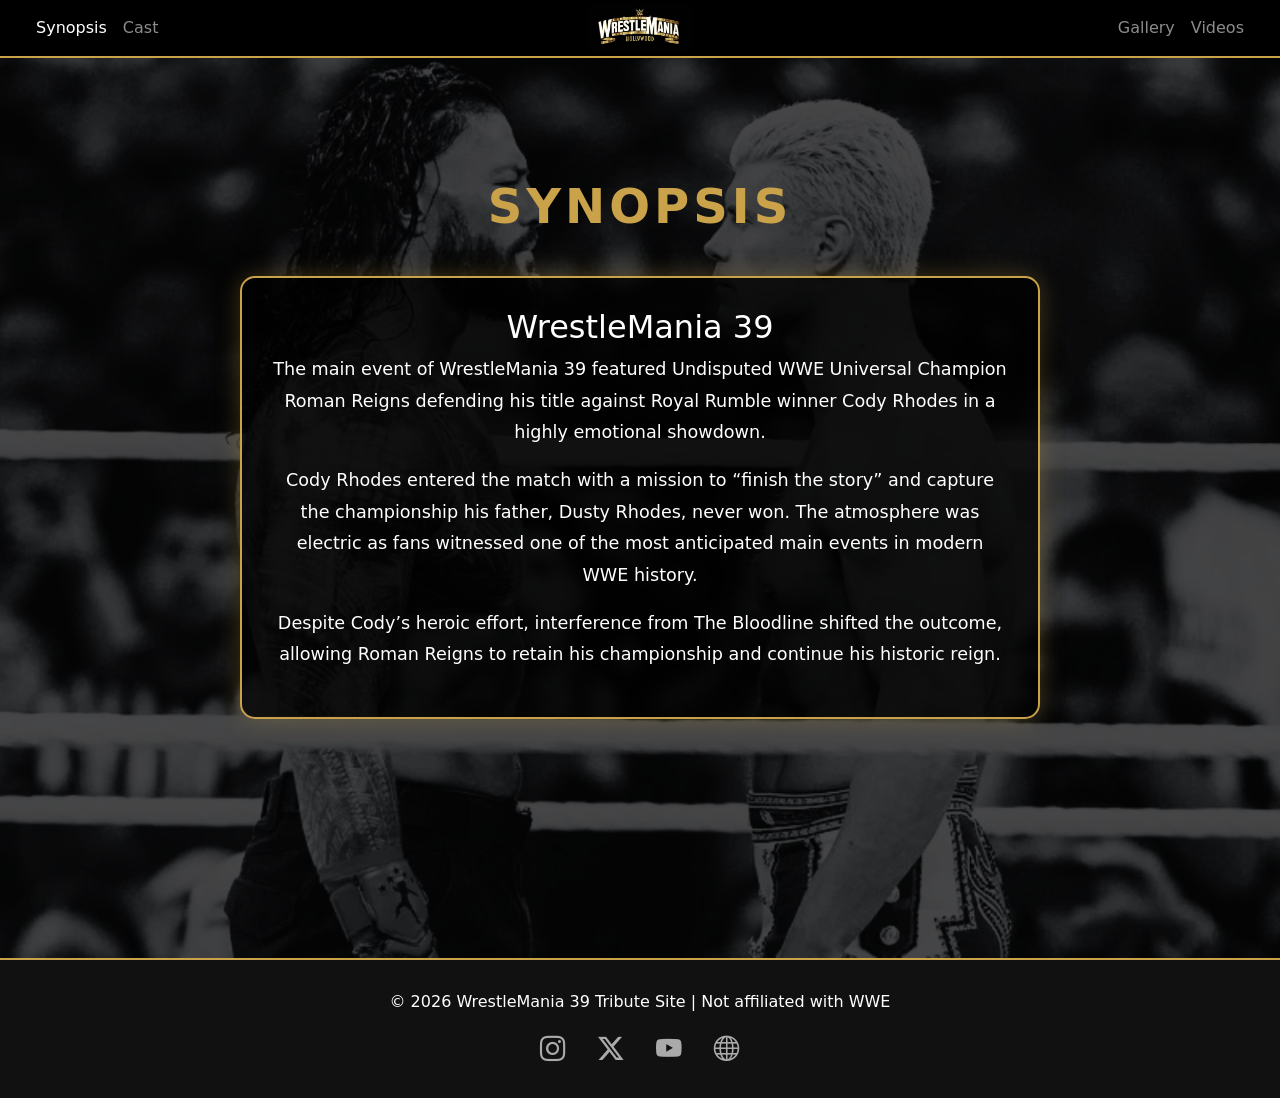
==== index.html @ 4281acd8 "Add files via upload" ====
<!DOCTYPE html>
<html lang="en">
<head>
  <meta charset="UTF-8">
  <title>WrestleMania 39 Synopsis</title>
  <meta name="viewport" content="width=device-width, initial-scale=1">

  <!-- Bootstrap -->
  <link href="https://cdn.jsdelivr.net/npm/bootstrap@5.3.3/dist/css/bootstrap.min.css" rel="stylesheet">

  <!-- Bootstrap Icons -->
  <link rel="stylesheet" href="https://cdn.jsdelivr.net/npm/bootstrap-icons@1.11.3/font/bootstrap-icons.min.css">

  <style>
    :root {
      --gold: #caa24a;
    }

    body {
      background: black;
      color: white;
    }

    /* NAVBAR */
    .nav-glow {
      border-bottom: 2px solid var(--gold);
      background: rgba(0,0,0,0.9);
      position: relative;
    }

    .navbar-brand img {
      height: 50px;
      transition: transform 0.3s ease;
    }

    .navbar-brand img:hover {
      transform: scale(1.1);
    }

    /* HERO */
    .synopsis-hero {
      background: url("synopsis-bg.jpg.jpg") center/cover no-repeat;
      min-height: 100vh;
      position: relative;
    }

    .synopsis-hero::before {
      content: "";
      position: absolute;
      inset: 0;
      background: rgba(0,0,0,0.70);
    }

    .synopsis-content {
      position: relative;
      z-index: 2;
      padding-top: 120px;
      padding-bottom: 80px;
      text-align: center;
    }

    .section-title {
      font-size: 3rem;
      font-weight: 900;
      letter-spacing: 4px;
      color: var(--gold);
      margin-bottom: 40px;
      text-transform: uppercase;
    }

    /* BOX */
    .synopsis-box {
      background: rgba(0,0,0,0.75);
      border: 2px solid var(--gold);
      border-radius: 15px;
      padding: 30px;
      max-width: 800px;
      margin: auto;
      box-shadow: 0 0 25px rgba(202,162,74,0.3);
      transition: 0.3s ease;
    }

    .synopsis-box:hover {
      transform: scale(1.02);
      box-shadow: 0 0 40px rgba(202,162,74,0.5);
    }

    .synopsis-box p {
      font-size: 1.1rem;
      line-height: 1.8;
    }

    /* FOOTER */
    footer {
      background: #111;
      padding: 30px;
      text-align: center;
      border-top: 2px solid var(--gold);
    }

    .social-icons {
      margin-top: 10px;
    }

    .social-icons a {
      color: #aaa;
      font-size: 1.6rem;
      margin: 0 12px;
      transition: 0.3s ease;
      text-decoration: none;
    }

    .social-icons a:hover {
      color: var(--gold);
      transform: scale(1.2);
    }

    /* MOBILE */
    @media (max-width: 768px) {
      .section-title {
        font-size: 2rem;
      }

      .synopsis-box {
        padding: 20px;
      }
    }
  </style>
</head>

<body>

<!-- NAVBAR -->
<nav class="navbar navbar-expand-lg navbar-dark nav-glow px-3">
  <div class="container-fluid position-relative">

    <!-- TOGGLER -->
    <button class="navbar-toggler" data-bs-toggle="collapse" data-bs-target="#nav">
      <span class="navbar-toggler-icon"></span>
    </button>

    <!-- CENTER LOGO -->
    <a href="index.html" class="navbar-brand position-absolute top-50 start-50 translate-middle">
      <img src="70494_WM37_logo_Final.jpg" alt="WWE Logo">
    </a>

    <!-- NAV LINKS -->
    <div class="collapse navbar-collapse justify-content-between" id="nav">

      <ul class="navbar-nav">
        <li class="nav-item"><a class="nav-link active" href="index.html">Synopsis</a></li>
        <li class="nav-item"><a class="nav-link" href="cast.html">Cast</a></li>
      </ul>

      <ul class="navbar-nav">
        <li class="nav-item"><a class="nav-link" href="gallery.html">Gallery</a></li>
        <li class="nav-item"><a class="nav-link" href="videos.html">Videos</a></li>
      </ul>

    </div>
  </div>
</nav>

<!-- SYNOPSIS -->
<main>
  <section class="synopsis-hero">

    <div class="synopsis-content container">

      <h1 class="section-title">Synopsis</h1>

      <div class="synopsis-box">

        <h2>WrestleMania 39</h2>

        <p>
          The main event of WrestleMania 39 featured Undisputed WWE Universal Champion Roman Reigns
          defending his title against Royal Rumble winner Cody Rhodes in a highly emotional showdown.
        </p>

        <p>
          Cody Rhodes entered the match with a mission to “finish the story” and capture the championship
          his father, Dusty Rhodes, never won. The atmosphere was electric as fans witnessed one of the
          most anticipated main events in modern WWE history.
        </p>

        <p>
          Despite Cody’s heroic effort, interference from The Bloodline shifted the outcome,
          allowing Roman Reigns to retain his championship and continue his historic reign.
        </p>

      </div>

    </div>

  </section>
</main>

<!-- FOOTER -->
<footer>
  <p>&copy; 2026 WrestleMania 39 Tribute Site | Not affiliated with WWE</p>

  <div class="social-icons">
    <a href="https://www.instagram.com/wwe/" target="_blank">
      <i class="bi bi-instagram"></i>
    </a>

    <a href="https://x.com/WWE" target="_blank">
      <i class="bi bi-twitter-x"></i>
    </a>

    <a href="https://www.youtube.com/@WWE" target="_blank">
      <i class="bi bi-youtube"></i>
    </a>

    <a href="https://www.wwe.com/" target="_blank">
      <i class="bi bi-globe"></i>
    </a>
  </div>
</footer>

<script src="https://cdn.jsdelivr.net/npm/bootstrap@5.3.3/dist/js/bootstrap.bundle.min.js"></script>
</body>
</html>
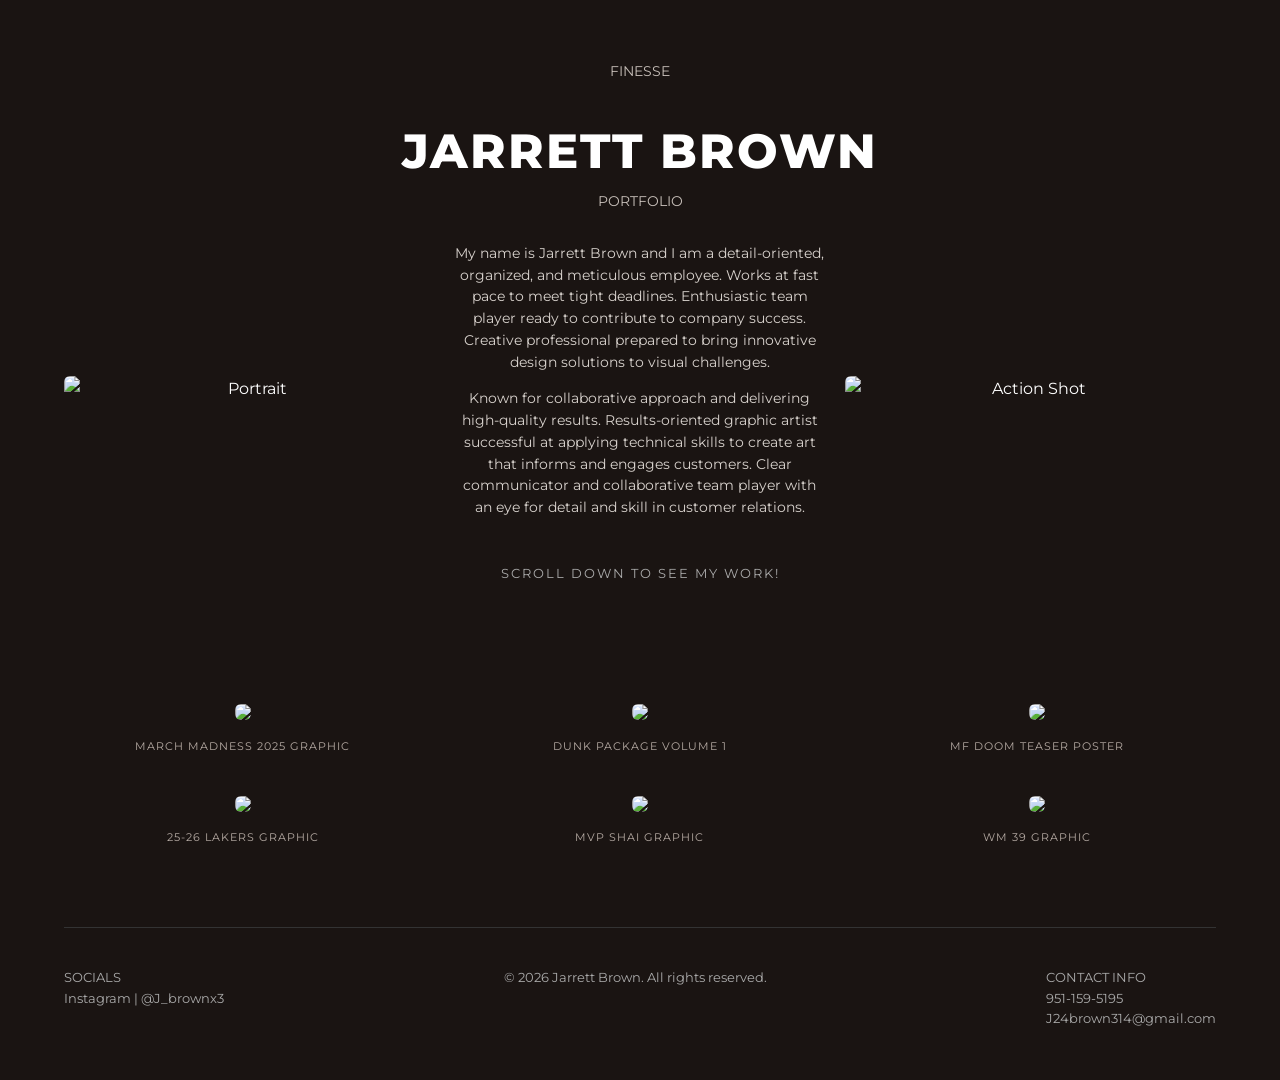
==== commit 4bf4a88c: "Update index.html" ====
--- a/index.html
+++ b/index.html
@@ -1,224 +1,226 @@
 <!DOCTYPE html>
 <html lang="en">
 <head>
-  <meta charset="UTF-8">
-  <title>WrestleMania 39 Synopsis</title>
-  <meta name="viewport" content="width=device-width, initial-scale=1">
-
-  <!-- Bootstrap -->
-  <link href="https://cdn.jsdelivr.net/npm/bootstrap@5.3.3/dist/css/bootstrap.min.css" rel="stylesheet">
-
-  <!-- Bootstrap Icons -->
-  <link rel="stylesheet" href="https://cdn.jsdelivr.net/npm/bootstrap-icons@1.11.3/font/bootstrap-icons.min.css">
-
-  <style>
-    :root {
-      --gold: #caa24a;
-    }
-
-    body {
-      background: black;
-      color: white;
-    }
-
-    /* NAVBAR */
-    .nav-glow {
-      border-bottom: 2px solid var(--gold);
-      background: rgba(0,0,0,0.9);
-      position: relative;
-    }
-
-    .navbar-brand img {
-      height: 50px;
-      transition: transform 0.3s ease;
-    }
-
-    .navbar-brand img:hover {
-      transform: scale(1.1);
-    }
-
-    /* HERO */
-    .synopsis-hero {
-      background: url("synopsis-bg.jpg.jpg") center/cover no-repeat;
-      min-height: 100vh;
-      position: relative;
-    }
-
-    .synopsis-hero::before {
-      content: "";
-      position: absolute;
-      inset: 0;
-      background: rgba(0,0,0,0.70);
-    }
-
-    .synopsis-content {
-      position: relative;
-      z-index: 2;
-      padding-top: 120px;
-      padding-bottom: 80px;
-      text-align: center;
-    }
-
-    .section-title {
-      font-size: 3rem;
-      font-weight: 900;
-      letter-spacing: 4px;
-      color: var(--gold);
-      margin-bottom: 40px;
-      text-transform: uppercase;
-    }
-
-    /* BOX */
-    .synopsis-box {
-      background: rgba(0,0,0,0.75);
-      border: 2px solid var(--gold);
-      border-radius: 15px;
-      padding: 30px;
-      max-width: 800px;
-      margin: auto;
-      box-shadow: 0 0 25px rgba(202,162,74,0.3);
-      transition: 0.3s ease;
-    }
-
-    .synopsis-box:hover {
-      transform: scale(1.02);
-      box-shadow: 0 0 40px rgba(202,162,74,0.5);
-    }
-
-    .synopsis-box p {
-      font-size: 1.1rem;
-      line-height: 1.8;
-    }
-
-    /* FOOTER */
-    footer {
-      background: #111;
-      padding: 30px;
-      text-align: center;
-      border-top: 2px solid var(--gold);
-    }
-
-    .social-icons {
-      margin-top: 10px;
-    }
-
-    .social-icons a {
-      color: #aaa;
-      font-size: 1.6rem;
-      margin: 0 12px;
-      transition: 0.3s ease;
-      text-decoration: none;
-    }
-
-    .social-icons a:hover {
-      color: var(--gold);
-      transform: scale(1.2);
-    }
-
-    /* MOBILE */
-    @media (max-width: 768px) {
-      .section-title {
-        font-size: 2rem;
-      }
-
-      .synopsis-box {
-        padding: 20px;
-      }
-    }
-  </style>
+<meta charset="UTF-8">
+<meta name="viewport" content="width=device-width, initial-scale=1.0">
+<title>Jarrett Brown Portfolio</title>
+
+<link href="https://fonts.googleapis.com/css2?family=Montserrat:wght@300;400;600;800&display=swap" rel="stylesheet">
+
+<style>
+* {
+  margin: 0;
+  padding: 0;
+  box-sizing: border-box;
+}
+
+body {
+  font-family: 'Montserrat', sans-serif;
+  background: #1a1412;
+  color: #fff;
+  line-height: 1.6;
+}
+
+.container {
+  width: 90%;
+  max-width: 1200px;
+  margin: auto;
+}
+
+/* HERO */
+.hero {
+  padding: 60px 0;
+  text-align: center;
+}
+
+.hero h1 {
+  font-size: 3rem;
+  font-weight: 800;
+  letter-spacing: 2px;
+}
+
+.hero h2 {
+  font-size: 0.9rem;
+  font-weight: 400;
+  color: #c7bfb9;
+  margin-bottom: 30px;
+}
+
+.hero-content {
+  display: grid;
+  grid-template-columns: 1fr 1fr 1fr;
+  gap: 20px;
+  align-items: center;
+}
+
+.hero img {
+  width: 100%;
+  border-radius: 6px;
+}
+
+.hero-text {
+  font-size: 0.85rem;
+  color: #d8d2cd;
+}
+
+.hero-text p {
+  margin-bottom: 15px;
+}
+
+.scroll-text {
+  margin-top: 30px;
+  font-size: 0.8rem;
+  letter-spacing: 2px;
+  color: #aaa;
+}
+
+/* PROJECT GRID */
+.projects {
+  margin-top: 60px;
+}
+
+.grid {
+  display: grid;
+  grid-template-columns: repeat(3, 1fr);
+  gap: 40px;
+}
+
+.project {
+  text-align: center;
+}
+
+.project img {
+  width: 100%;
+  border-radius: 6px;
+  margin-bottom: 10px;
+}
+
+.project-title {
+  font-size: 0.7rem;
+  color: #b5aaa3;
+  letter-spacing: 1px;
+}
+
+/* FOOTER */
+footer {
+  margin-top: 80px;
+  padding: 40px 0;
+  border-top: 1px solid #333;
+  display: flex;
+  justify-content: space-between;
+  flex-wrap: wrap;
+  font-size: 0.8rem;
+  color: #aaa;
+}
+
+footer .left, footer .right {
+  margin-bottom: 10px;
+}
+
+/* RESPONSIVE */
+@media(max-width: 900px) {
+  .hero-content {
+    grid-template-columns: 1fr;
+  }
+
+  .grid {
+    grid-template-columns: 1fr;
+  }
+}
+</style>
 </head>
 
 <body>
 
-<!-- NAVBAR -->
-<nav class="navbar navbar-expand-lg navbar-dark nav-glow px-3">
-  <div class="container-fluid position-relative">
-
-    <!-- TOGGLER -->
-    <button class="navbar-toggler" data-bs-toggle="collapse" data-bs-target="#nav">
-      <span class="navbar-toggler-icon"></span>
-    </button>
-
-    <!-- CENTER LOGO -->
-    <a href="index.html" class="navbar-brand position-absolute top-50 start-50 translate-middle">
-      <img src="70494_WM37_logo_Final.jpg" alt="WWE Logo">
-    </a>
-
-    <!-- NAV LINKS -->
-    <div class="collapse navbar-collapse justify-content-between" id="nav">
-
-      <ul class="navbar-nav">
-        <li class="nav-item"><a class="nav-link active" href="index.html">Synopsis</a></li>
-        <li class="nav-item"><a class="nav-link" href="cast.html">Cast</a></li>
-      </ul>
-
-      <ul class="navbar-nav">
-        <li class="nav-item"><a class="nav-link" href="gallery.html">Gallery</a></li>
-        <li class="nav-item"><a class="nav-link" href="videos.html">Videos</a></li>
-      </ul>
-
-    </div>
-  </div>
-</nav>
-
-<!-- SYNOPSIS -->
-<main>
-  <section class="synopsis-hero">
-
-    <div class="synopsis-content container">
-
-      <h1 class="section-title">Synopsis</h1>
-
-      <div class="synopsis-box">
-
-        <h2>WrestleMania 39</h2>
-
+<div class="container">
+
+  <!-- HERO -->
+  <section class="hero">
+    <h2>FINESSE</h2>
+    <h1>JARRETT BROWN</h1>
+    <h2>PORTFOLIO</h2>
+
+    <div class="hero-content">
+      <img src="images/Screenshot_27-4-2026_114245_www.canva.com.jpeg" alt="Portrait">
+
+      <div class="hero-text">
         <p>
-          The main event of WrestleMania 39 featured Undisputed WWE Universal Champion Roman Reigns
-          defending his title against Royal Rumble winner Cody Rhodes in a highly emotional showdown.
+          My name is Jarrett Brown and I am a detail-oriented, organized, and meticulous employee.
+          Works at fast pace to meet tight deadlines. Enthusiastic team player ready to contribute
+          to company success. Creative professional prepared to bring innovative design solutions
+          to visual challenges.
         </p>
 
         <p>
-          Cody Rhodes entered the match with a mission to “finish the story” and capture the championship
-          his father, Dusty Rhodes, never won. The atmosphere was electric as fans witnessed one of the
-          most anticipated main events in modern WWE history.
+          Known for collaborative approach and delivering high-quality results. Results-oriented
+          graphic artist successful at applying technical skills to create art that informs and
+          engages customers. Clear communicator and collaborative team player with an eye for detail
+          and skill in customer relations.
         </p>
-
-        <p>
-          Despite Cody’s heroic effort, interference from The Bloodline shifted the outcome,
-          allowing Roman Reigns to retain his championship and continue his historic reign.
-        </p>
-
-      </div>
-
-    </div>
-
+      </div>
+
+      <img src="images/Screenshot_27-4-2026_11420_www.canva.com.jpeg" alt="Action Shot">
+    </div>
+
+    <div class="scroll-text">SCROLL DOWN TO SEE MY WORK!</div>
   </section>
-</main>
-
-<!-- FOOTER -->
-<footer>
-  <p>&copy; 2026 WrestleMania 39 Tribute Site | Not affiliated with WWE</p>
-
-  <div class="social-icons">
-    <a href="https://www.instagram.com/wwe/" target="_blank">
-      <i class="bi bi-instagram"></i>
-    </a>
-
-    <a href="https://x.com/WWE" target="_blank">
-      <i class="bi bi-twitter-x"></i>
-    </a>
-
-    <a href="https://www.youtube.com/@WWE" target="_blank">
-      <i class="bi bi-youtube"></i>
-    </a>
-
-    <a href="https://www.wwe.com/" target="_blank">
-      <i class="bi bi-globe"></i>
-    </a>
-  </div>
-</footer>
-
-<script src="https://cdn.jsdelivr.net/npm/bootstrap@5.3.3/dist/js/bootstrap.bundle.min.js"></script>
+
+  <!-- PROJECTS -->
+  <section class="projects">
+    <div class="grid">
+
+      <div class="project">
+        <img src="images/March madness inspo 1 (3).png">
+        <div class="project-title">MARCH MADNESS 2025 GRAPHIC</div>
+      </div>
+
+      <div class="project">
+        <img src="images/DUNK PACKAGE!! VOL 1 (1).png">
+        <div class="project-title">DUNK PACKAGE VOLUME 1</div>
+      </div>
+
+      <div class="project">
+        <img src="images/FINAL MF DOOM AD (2).png">
+        <div class="project-title">MF DOOM TEASER POSTER</div>
+      </div>
+
+      <div class="project">
+        <img src="images/Lakers .png">
+        <div class="project-title">25-26 LAKERS GRAPHIC</div>
+      </div>
+
+      <div class="project">
+        <img src="images/Shai.png">
+        <div class="project-title">MVP SHAI GRAPHIC</div>
+      </div>
+
+      <div class="project">
+        <img src="images/WrestleMania 39 (3).png">
+        <div class="project-title">WM 39 GRAPHIC</div>
+      </div>
+
+    </div>
+  </section>
+
+  <!-- FOOTER -->
+  <footer>
+    <div class="left">
+      SOCIALS <br>
+      Instagram | @J_brownx3
+    </div>
+
+    <div class="center">
+      © 2026 Jarrett Brown. All rights reserved.
+    </div>
+
+    <div class="right">
+      CONTACT INFO <br>
+      951-159-5195 <br>
+      J24brown314@gmail.com
+    </div>
+  </footer>
+
+</div>
+
 </body>
-</html>+</html>
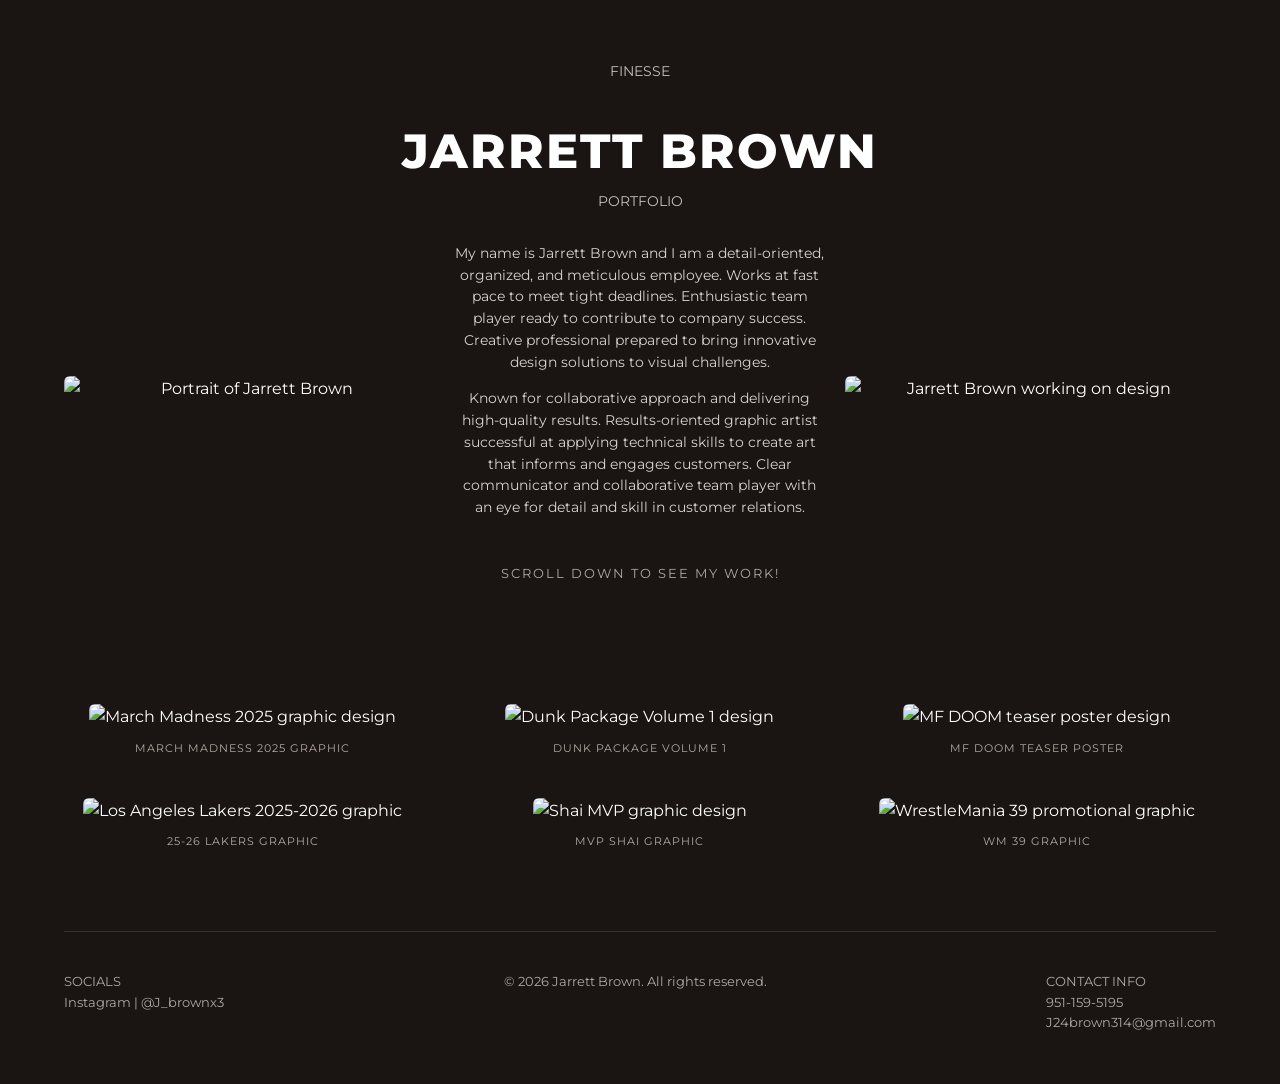
==== commit 730751e1: "Update index.html" ====
--- a/index.html
+++ b/index.html
@@ -141,7 +141,7 @@
     <h2>PORTFOLIO</h2>
 
     <div class="hero-content">
-      <img src="images/Screenshot_27-4-2026_114245_www.canva.com.jpeg" alt="Portrait">
+      <img src="images/Screenshot_27-4-2026_11420_www.canva.com.jpeg" alt="Portrait of Jarrett Brown">
 
       <div class="hero-text">
         <p>
@@ -159,7 +159,7 @@
         </p>
       </div>
 
-      <img src="images/Screenshot_27-4-2026_11420_www.canva.com.jpeg" alt="Action Shot">
+      <img src="images/Screenshot_27-4-2026_114245_www.canva.com.jpeg" alt="Jarrett Brown working on design">
     </div>
 
     <div class="scroll-text">SCROLL DOWN TO SEE MY WORK!</div>
@@ -170,32 +170,32 @@
     <div class="grid">
 
       <div class="project">
-        <img src="images/March madness inspo 1 (3).png">
+        <img src="images/MM INsp MElo.png" alt="March Madness 2025 graphic design">
         <div class="project-title">MARCH MADNESS 2025 GRAPHIC</div>
       </div>
 
       <div class="project">
-        <img src="images/DUNK PACKAGE!! VOL 1 (1).png">
+        <img src="images/DUNK PACKAGE!! VOL 1 (1).png" alt="Dunk Package Volume 1 design">
         <div class="project-title">DUNK PACKAGE VOLUME 1</div>
       </div>
 
       <div class="project">
-        <img src="images/FINAL MF DOOM AD (2).png">
+        <img src="images/FINAL MF DOOM AD (2).png" alt="MF DOOM teaser poster design">
         <div class="project-title">MF DOOM TEASER POSTER</div>
       </div>
 
       <div class="project">
-        <img src="images/Lakers .png">
+        <img src="images/Lakers .png" alt="Los Angeles Lakers 2025-2026 graphic">
         <div class="project-title">25-26 LAKERS GRAPHIC</div>
       </div>
 
       <div class="project">
-        <img src="images/Shai.png">
+        <img src="images/Shai.png" alt="Shai MVP graphic design">
         <div class="project-title">MVP SHAI GRAPHIC</div>
       </div>
 
       <div class="project">
-        <img src="images/WrestleMania 39 (3).png">
+        <img src="images/WrestleMania 39 (3).png" alt="WrestleMania 39 promotional graphic">
         <div class="project-title">WM 39 GRAPHIC</div>
       </div>
 
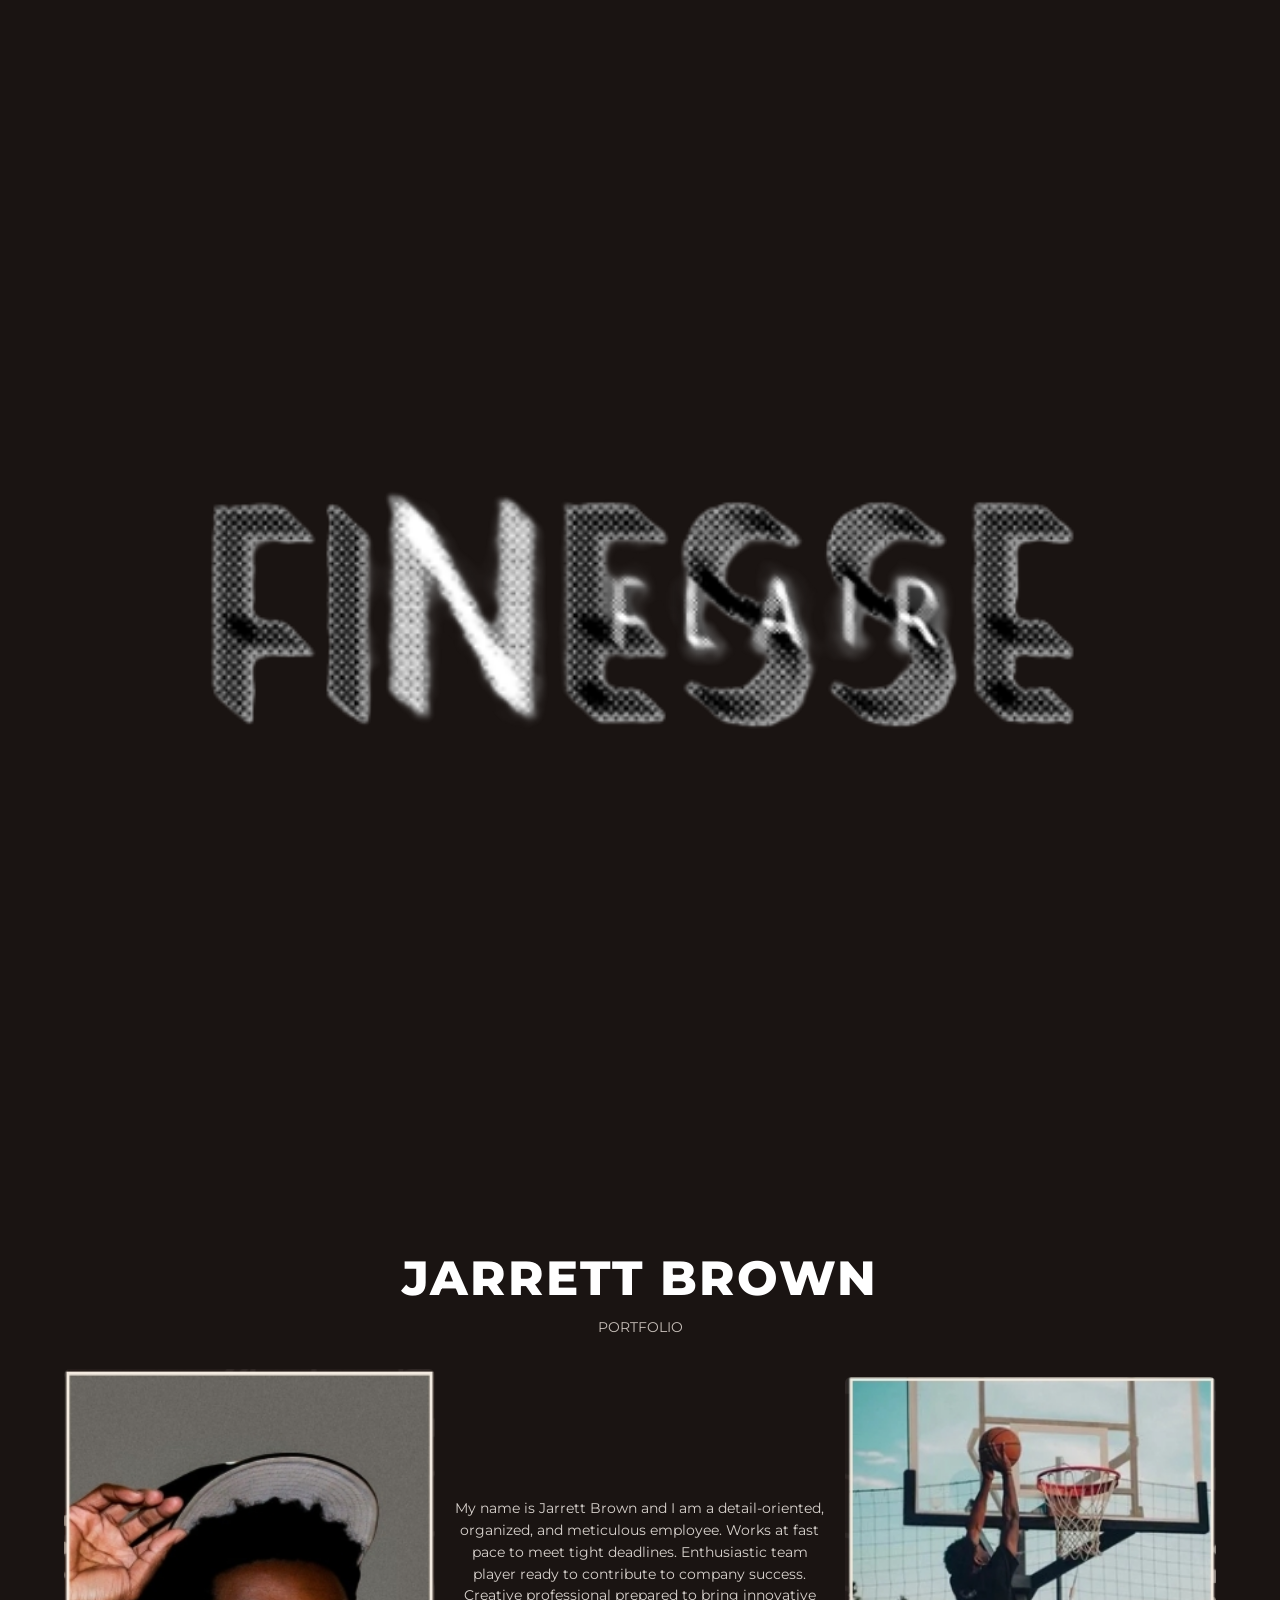
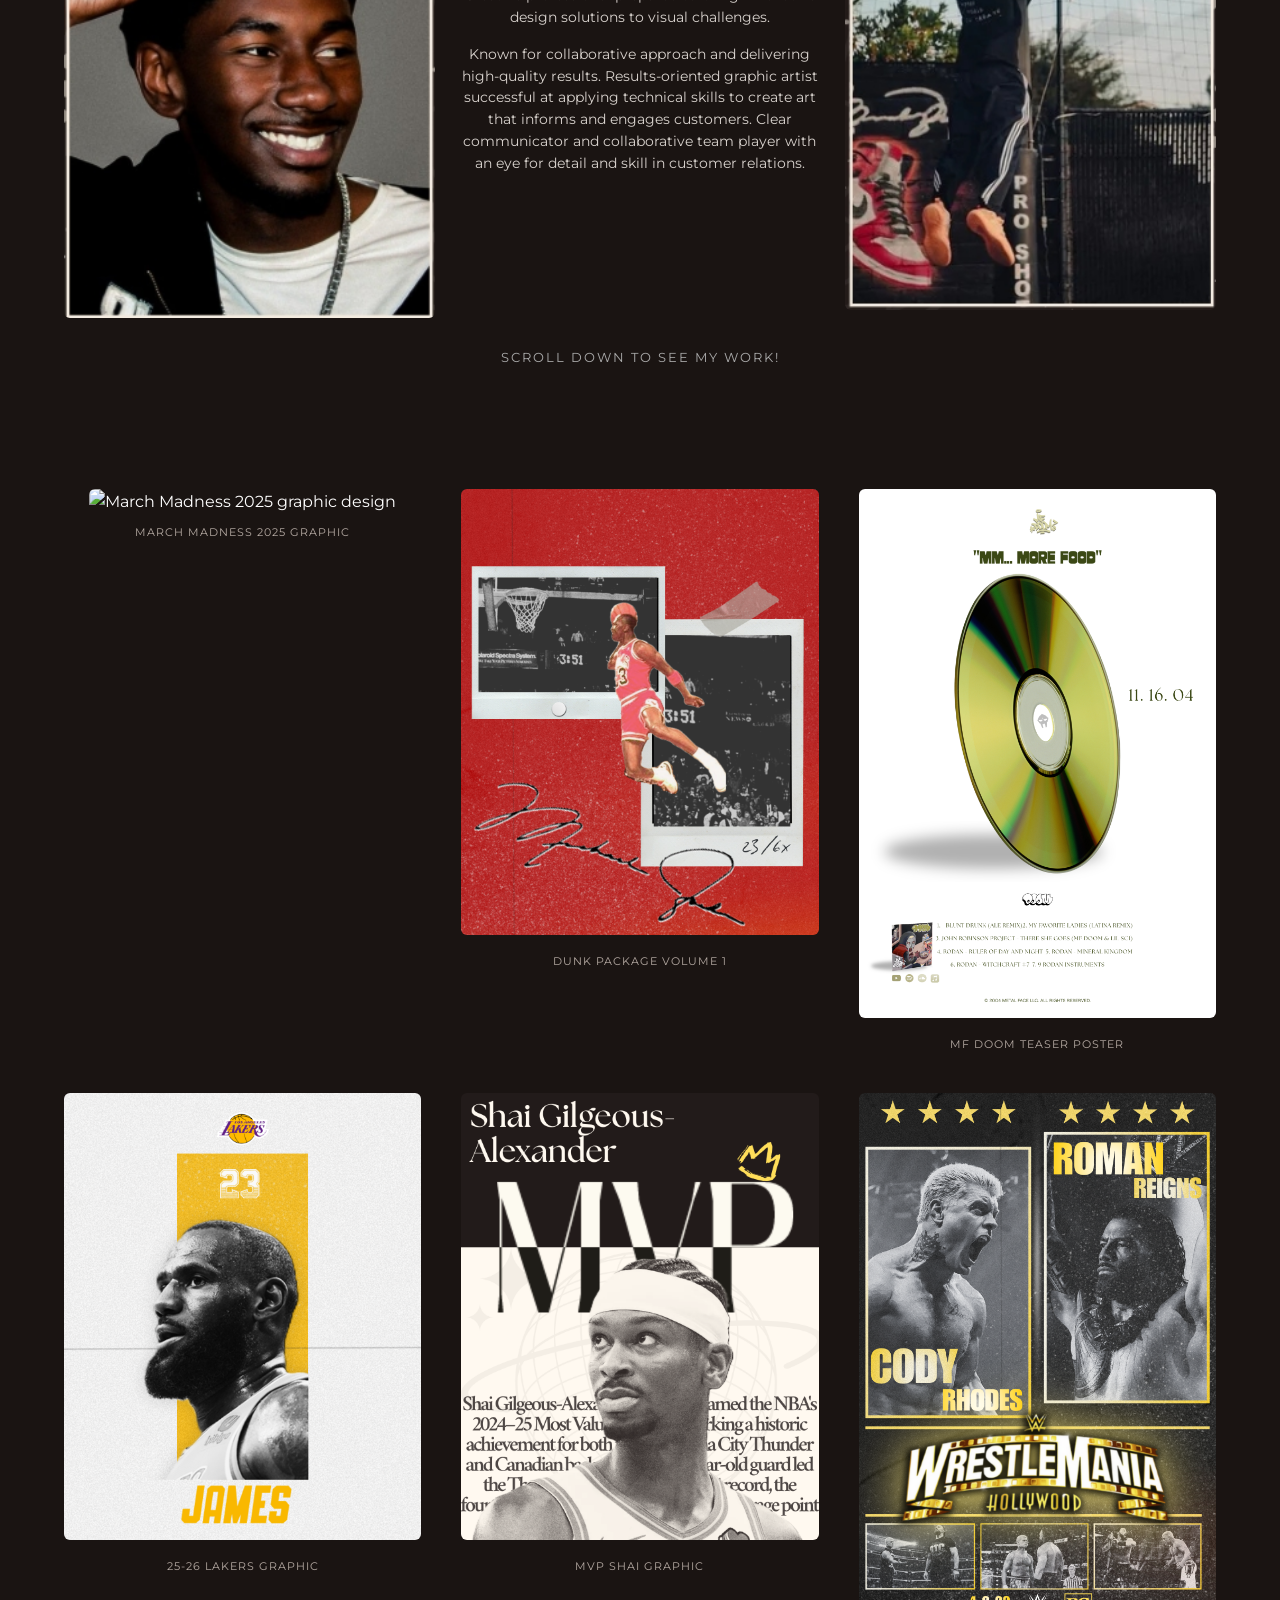
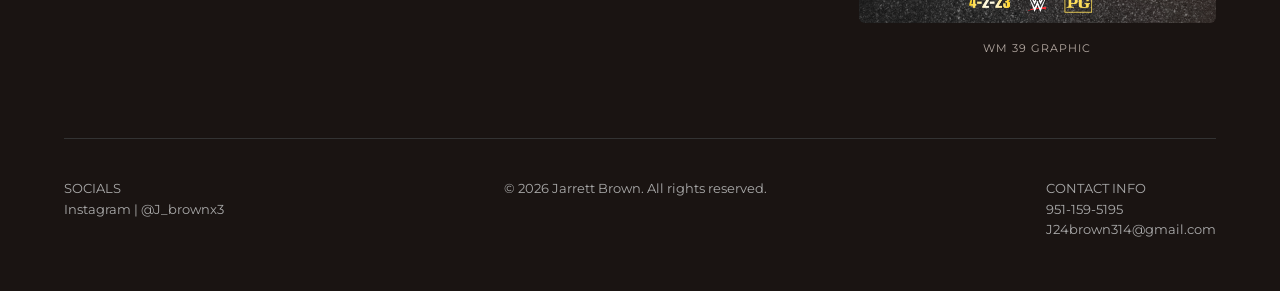
==== commit a6b970ca: "Update index.html" ====
--- a/index.html
+++ b/index.html
@@ -31,6 +31,11 @@
 .hero {
   padding: 60px 0;
   text-align: center;
+}
+
+.hero-logo {
+  width: 120px;
+  margin-bottom: 20px;
 }
 
 .hero h1 {
@@ -136,7 +141,8 @@
 
   <!-- HERO -->
   <section class="hero">
-    <h2>FINESSE</h2>
+    <img src="images/FNF Logo (1).png" alt="Jarrett Brown logo" class="hero-logo">
+
     <h1>JARRETT BROWN</h1>
     <h2>PORTFOLIO</h2>
 
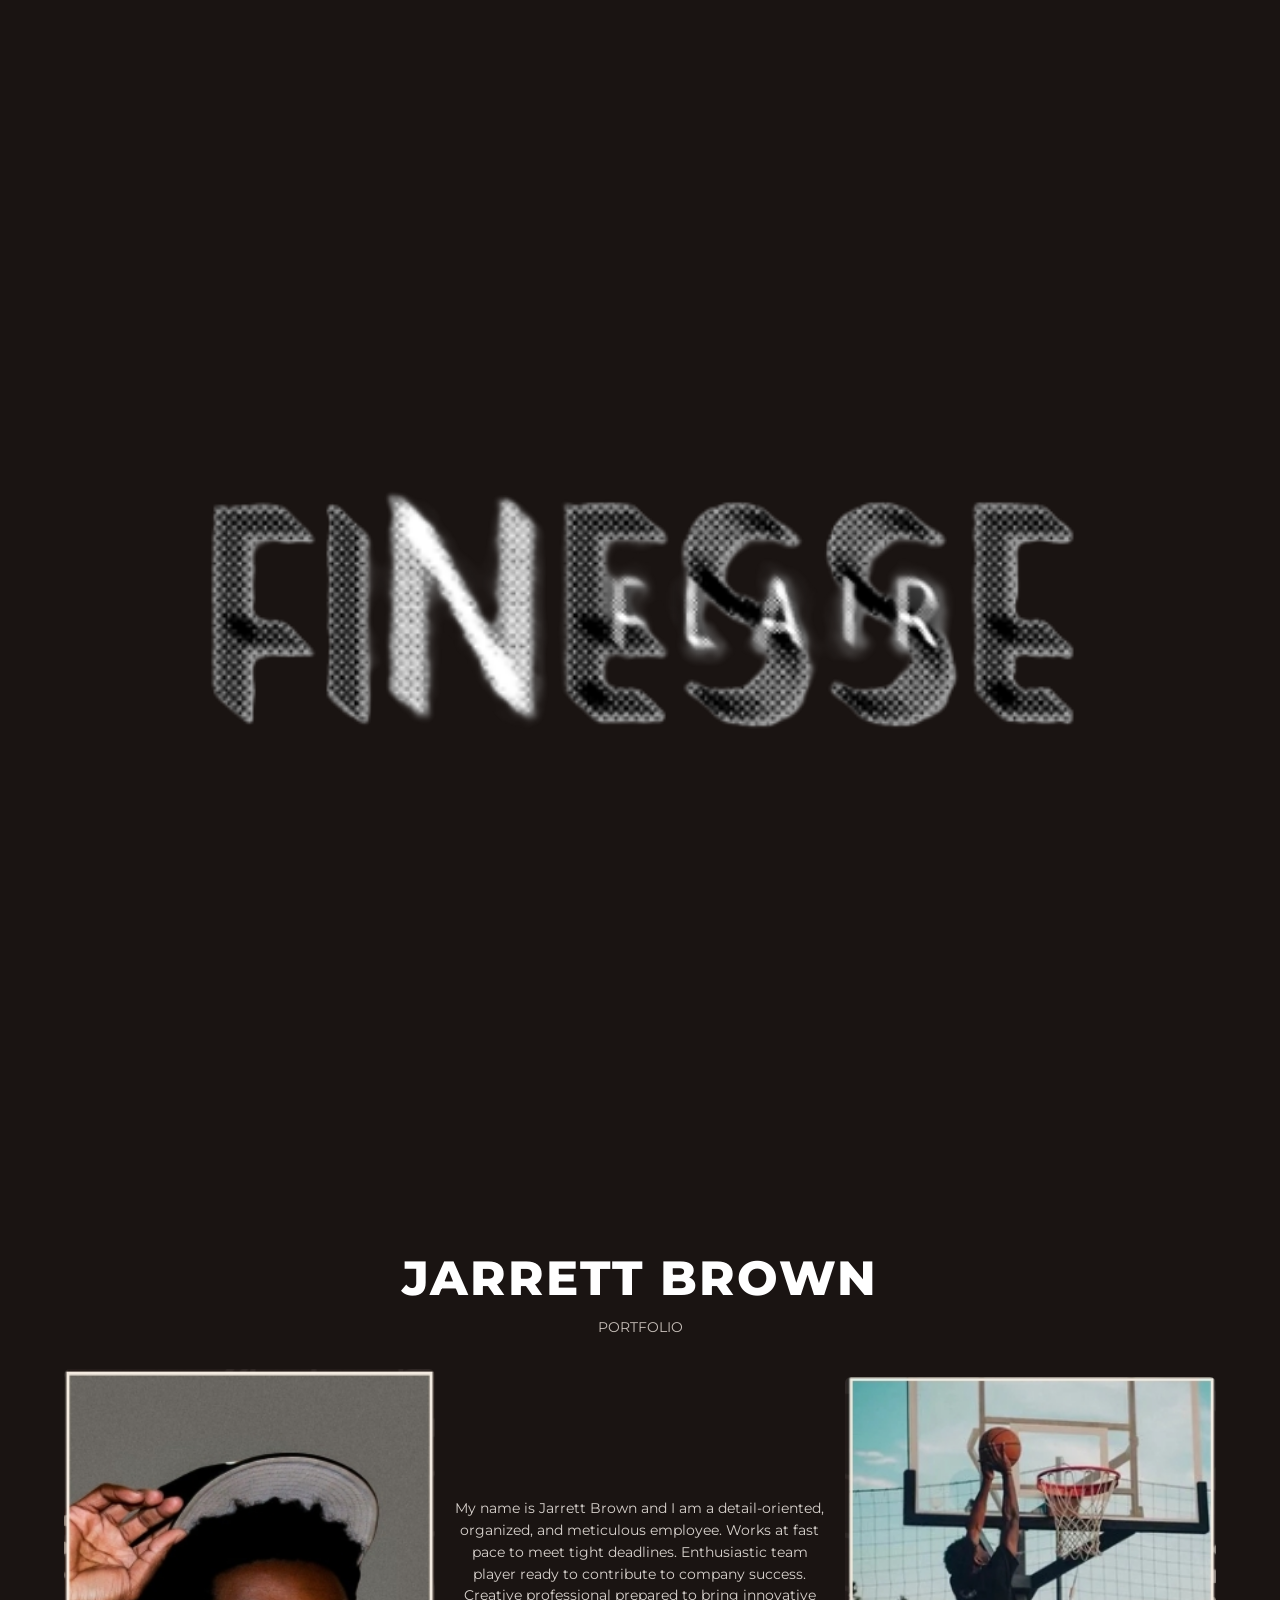
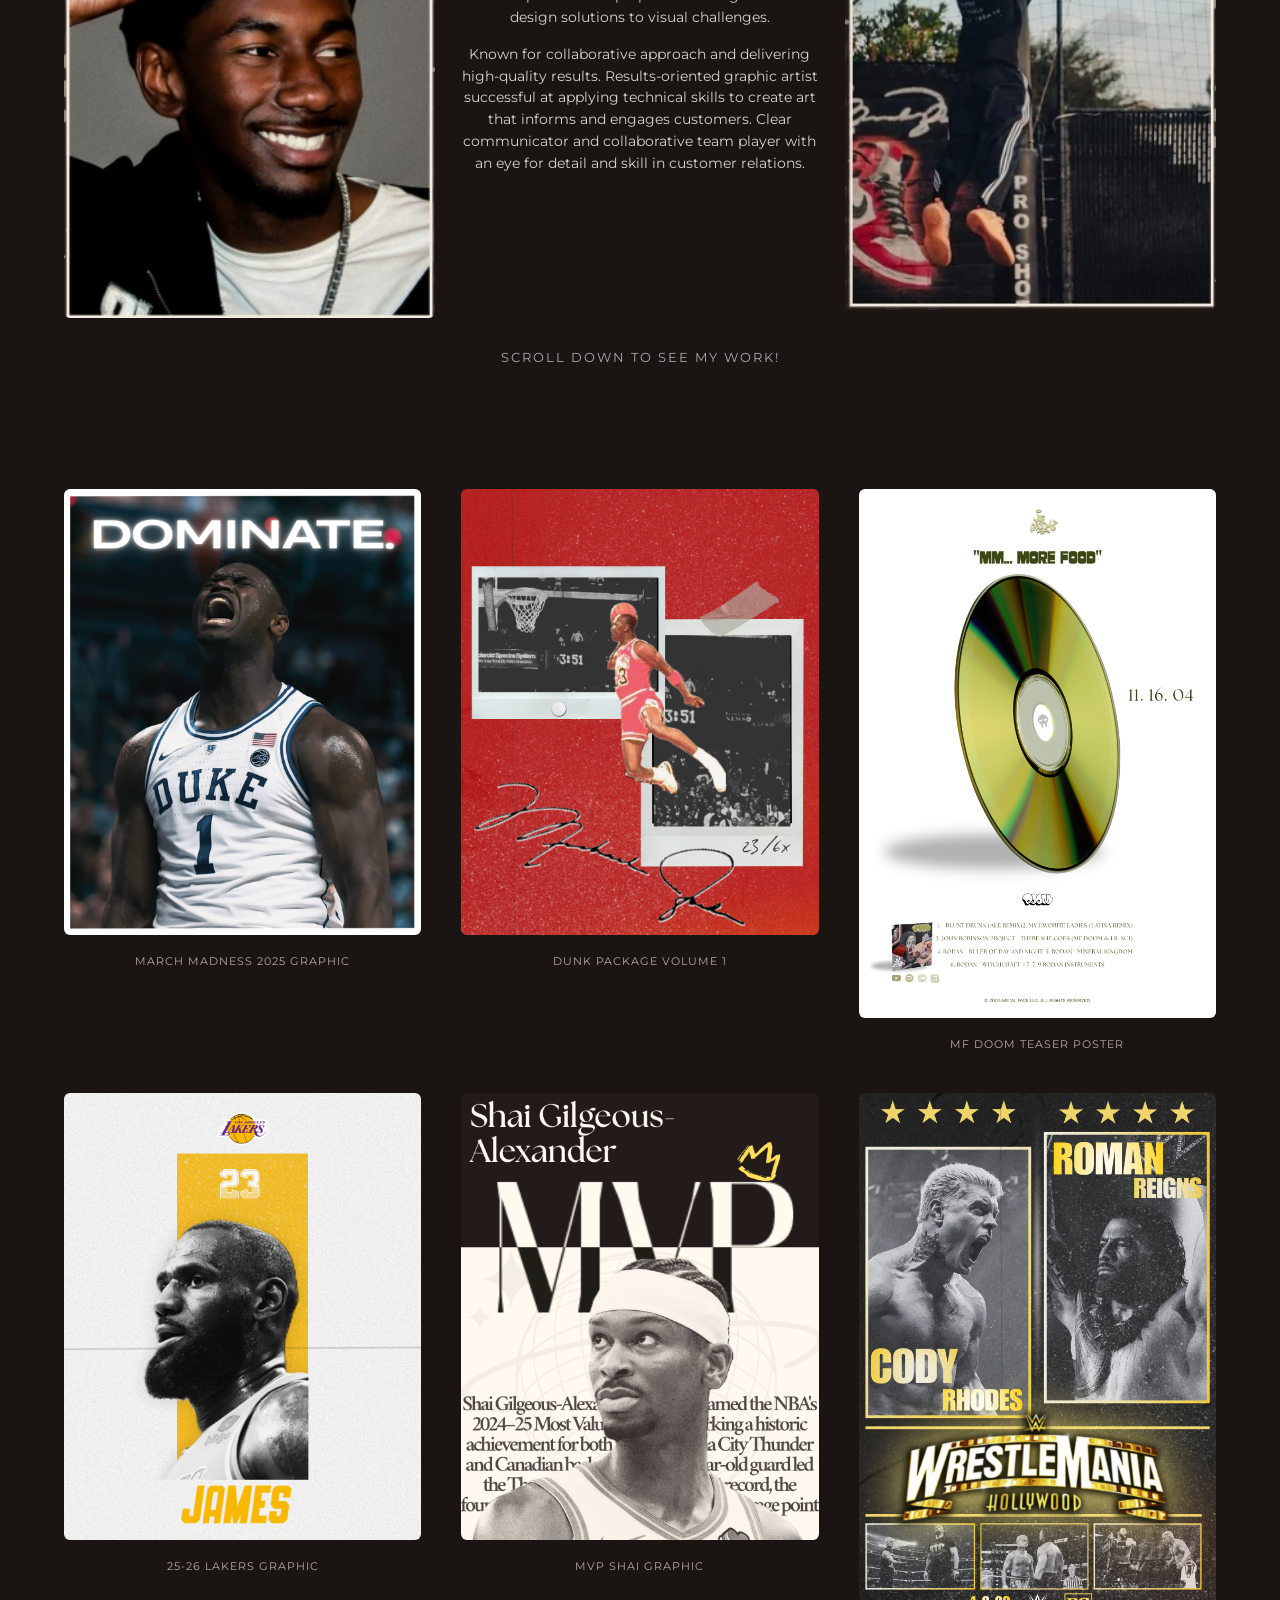
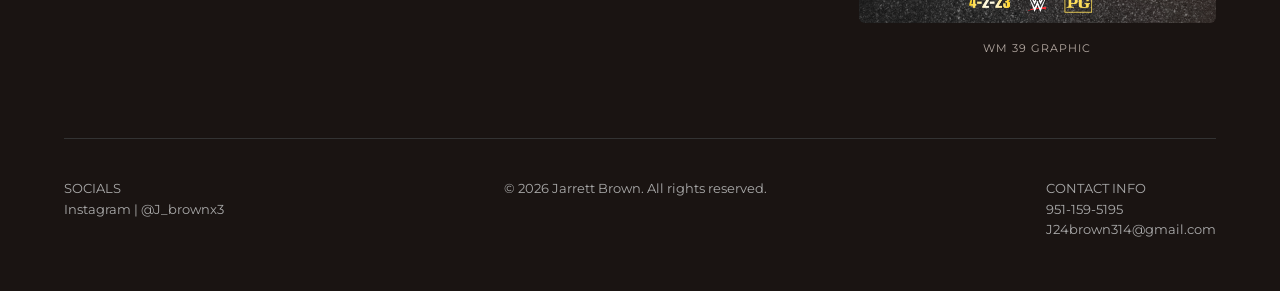
==== commit abf48a4b: "Update index.html" ====
--- a/index.html
+++ b/index.html
@@ -176,7 +176,7 @@
     <div class="grid">
 
       <div class="project">
-        <img src="images/MM INsp MElo.png" alt="March Madness 2025 graphic design">
+        <img src="images/zion.png" alt="March Madness 2025 graphic design">
         <div class="project-title">MARCH MADNESS 2025 GRAPHIC</div>
       </div>
 
